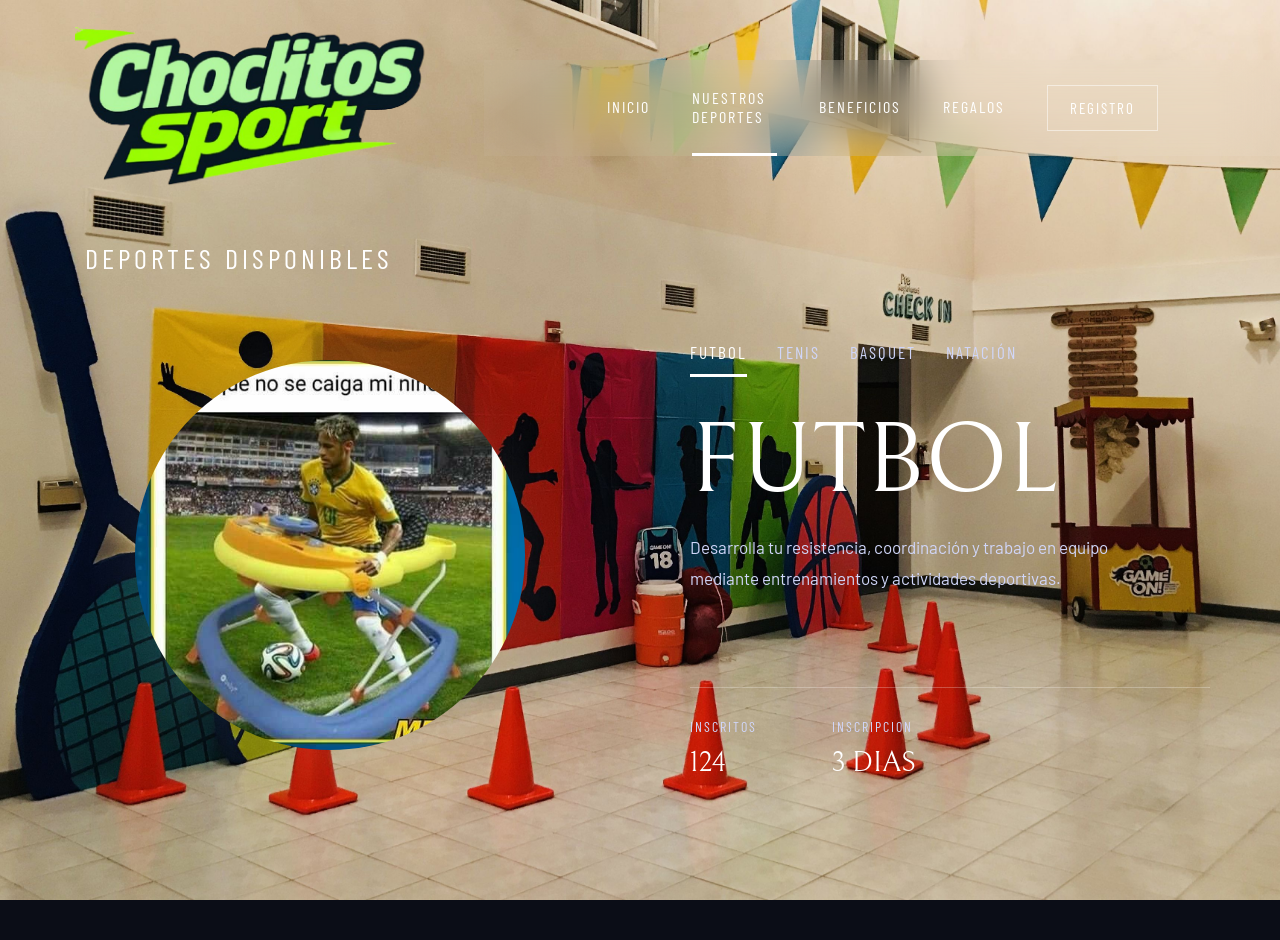
==== index.html @ 915c5e88 "Add files via upload" ====
<!DOCTYPE html>
<html lang="en">
<head>
  <meta charset="UTF-8">
  <meta name="viewport" content="width=device-width, initial-scale=1.0">
  <meta name="description" content="Explore the universe with Space Tourism.">
  <title>Space Tourism | Destination</title>
  <link rel="preconnect" href="https://fonts.googleapis.com">
  <link rel="preconnect" href="https://fonts.gstatic.com" crossorigin>
  <link href="https://fonts.googleapis.com/css2?family=Barlow+Condensed:wght@400;500;600&family=Bellefair&family=Barlow:wght@400;500&display=swap" rel="stylesheet">
  <link rel="stylesheet" href="assets/css/main.css">
</head>

<body class="destination-page">
  <header class="header">
    <a href="home.html" class="logo" aria-label="Space Tourism - Home">
      <img src="assets/images/logo.png" alt="Space Tourism">
    </a>
    <div class="header-line" aria-hidden="true"></div>

    <button class="menu-toggle" id="menuToggle" type="button"
      aria-label="Open navigation" aria-expanded="false" aria-controls="navigation">
      <span></span><span></span><span></span>
    </button>

    <nav class="navigation" id="navigation" aria-label="Main navigation">
      <a href="home.html" data-page="home">   INICIO   </a>
      <a href="index.html" data-page="destination">NUESTROS DEPORTES</a>
      <a href="crew.html" data-page="crew">BENEFICIOS</a>
      <a href="technology.html" data-page="technology">REGALOS</a>
      <button class="subscribe-button" id="openSubscribe" type="button">
    REGISTRO
</button>
    </nav>
  </header>
  <main id="destination">
    <section class="destination-section">
      <h1 class="section-title"><span></span> DEPORTES DISPONIBLES</h1>
      <div class="destination-content">
        <div class="planet-container">
          <img id="planetImage" src="assets/images/planet-moon.jpg"
            alt="Moon" class="planet-image">
        </div>
        <div class="destination-info">
          <nav class="planet-tabs" aria-label="Choose destination">
            <button class="tab active" data-planet="moon" type="button" aria-pressed="true">Futbol</button>
            <button class="tab" data-planet="mars" type="button" aria-pressed="false">Tenis</button>
            <button class="tab" data-planet="europa" type="button" aria-pressed="false">Basquet</button>
            <button class="tab" data-planet="titan" type="button" aria-pressed="false">Natación</button>
          </nav>
          <h2 id="planetName">Futbol</h2>
          <p id="planetDescription" class="description">
            Desarrolla tu resistencia, coordinación y trabajo en equipo mediante entrenamientos y actividades deportivas.
          </p>
          <div class="info-divider"></div>
          <div class="travel-details">
            <div><h3>Inscritos</h3><p id="planetDistance">124</p></div>
            <div><h3>Inscripcion</h3><p id="planetTime">3 Dias</p></div>
          </div>
        </div>
      </div>
    </section>
  </main>
 
<div class="subscribe-overlay" id="subscribeModal"
     aria-hidden="true">

    <div class="subscribe-modal"
         role="dialog"
         aria-modal="true"
         aria-labelledby="subscribeTitle">

        <button class="close-modal"
                id="closeSubscribe"
                type="button"
                aria-label="Cerrar ventana">
            &times;
        </button>

        <div class="subscribe-content">

            <span class="subscribe-label">
                CHOCLITOS SPORT
            </span>

            <h2 id="subscribeTitle">UNETE</h2>

            <p>Suscribete y reciba su regalo.</p>

            <form id="subscribeForm">

                <label for="subscriberEmail">
                    Correo electronico
                </label>

                <input
                    type="email"
                    id="subscriberEmail"
                    name="email"
                    placeholder="choclero@.com"
                    autocomplete="email"
                    required
                >

                <button type="submit" class="submit-subscribe">
                    ACEPTAR
                </button>

                <p id="subscribeMessage"
                   class="subscribe-message"
                   role="status"
                   aria-live="polite">
                </p>

            </form>

            <small>Derechos reservados gaaaaaaa</small>

        </div>
    </div>
</div>
<div class="subscribe-overlay" id="verificationModal"
     aria-hidden="true">

    <div class="subscribe-modal"
         role="dialog"
         aria-modal="true"
         aria-labelledby="verificationTitle">

        <button class="close-modal"
                id="closeVerification"
                type="button"
                aria-label="Cerrar ventana">
            &times;
        </button>

        <div class="subscribe-content">

            <span class="subscribe-label">
                CHOCLITOS SPORT
            </span>

            <h2 id="verificationTitle">
                VERIFICA TU CORREO
            </h2>

            <p>
                Hemos enviado un código de verificación
                a tu dirección de correo electrónico.
            </p>

            <form id="verificationForm">

                <label for="verificationCode">
                    CÓDIGO DE VERIFICACIÓN
                </label>

                <input
                    type="text"
                    id="verificationCode"
                    name="code"
                    placeholder="000000"
                    inputmode="numeric"
                    maxlength="6"
                    pattern="[0-9]{6}"
                    autocomplete="one-time-code"
                    required
                >

                <button type="submit" class="submit-subscribe">
                    VERIFICAR CORREO
                </button>

                <button type="button"
                        id="resendCode"
                        class="submit-subscribe">
                    REENVIAR CÓDIGO
                </button>

                <p id="verificationMessage"
                   class="subscribe-message"
                   role="status"
                   aria-live="polite">
                </p>

            </form>

            <small>
                Tu correo es importante para nosotros.
            </small>

        </div>
    </div>
</div>


</div>
  <script src="assets/js/main.js" defer></script>
</body>
</html>
---- assets/css/main.css ----
@import url("base.css");
@import url("pages.css");
@import url("responsive.css");
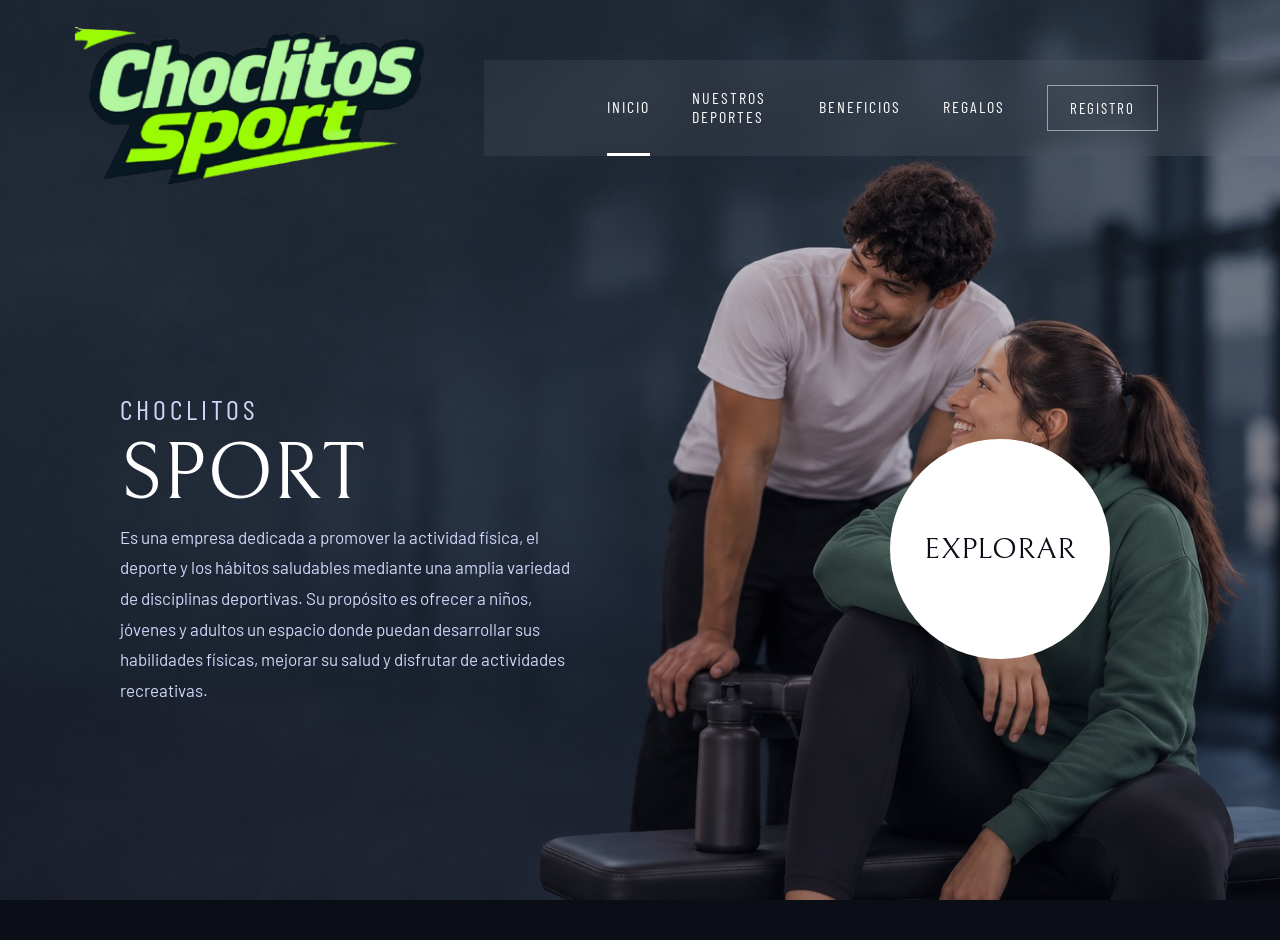
==== commit 15cc4fcd: "Add files via upload" ====
--- a/index.html
+++ b/index.html
@@ -4,17 +4,16 @@
   <meta charset="UTF-8">
   <meta name="viewport" content="width=device-width, initial-scale=1.0">
   <meta name="description" content="Explore the universe with Space Tourism.">
-  <title>Space Tourism | Destination</title>
+  <title>Space Tourism | Home</title>
   <link rel="preconnect" href="https://fonts.googleapis.com">
   <link rel="preconnect" href="https://fonts.gstatic.com" crossorigin>
   <link href="https://fonts.googleapis.com/css2?family=Barlow+Condensed:wght@400;500;600&family=Bellefair&family=Barlow:wght@400;500&display=swap" rel="stylesheet">
   <link rel="stylesheet" href="assets/css/main.css">
 </head>
-
-<body class="destination-page">
+<body class="home-page">
   <header class="header">
-    <a href="home.html" class="logo" aria-label="Space Tourism - Home">
-      <img src="assets/images/logo.png" alt="Space Tourism">
+    <a href="index.html" class="logo" aria-label="Space Tourism - Home">
+      <img src="assets/images/logo-choclitos-sport.png" alt="Space Tourism">
     </a>
     <div class="header-line" aria-hidden="true"></div>
 
@@ -24,44 +23,27 @@
     </button>
 
     <nav class="navigation" id="navigation" aria-label="Main navigation">
-      <a href="home.html" data-page="home">   INICIO   </a>
-      <a href="index.html" data-page="destination">NUESTROS DEPORTES</a>
-      <a href="crew.html" data-page="crew">BENEFICIOS</a>
-      <a href="technology.html" data-page="technology">REGALOS</a>
+      <a href="index.html" data-page="home">   INICIO   </a>
+      <a href="deportes.html" data-page="destination">NUESTROS DEPORTES</a>
+      <a href="beneficios.html" data-page="crew">BENEFICIOS</a>
+      <a href="regalos.html" data-page="technology">REGALOS</a>
       <button class="subscribe-button" id="openSubscribe" type="button">
     REGISTRO
 </button>
     </nav>
   </header>
-  <main id="destination">
-    <section class="destination-section">
-      <h1 class="section-title"><span></span> DEPORTES DISPONIBLES</h1>
-      <div class="destination-content">
-        <div class="planet-container">
-          <img id="planetImage" src="assets/images/planet-moon.jpg"
-            alt="Moon" class="planet-image">
-        </div>
-        <div class="destination-info">
-          <nav class="planet-tabs" aria-label="Choose destination">
-            <button class="tab active" data-planet="moon" type="button" aria-pressed="true">Futbol</button>
-            <button class="tab" data-planet="mars" type="button" aria-pressed="false">Tenis</button>
-            <button class="tab" data-planet="europa" type="button" aria-pressed="false">Basquet</button>
-            <button class="tab" data-planet="titan" type="button" aria-pressed="false">Natación</button>
-          </nav>
-          <h2 id="planetName">Futbol</h2>
-          <p id="planetDescription" class="description">
-            Desarrolla tu resistencia, coordinación y trabajo en equipo mediante entrenamientos y actividades deportivas.
-          </p>
-          <div class="info-divider"></div>
-          <div class="travel-details">
-            <div><h3>Inscritos</h3><p id="planetDistance">124</p></div>
-            <div><h3>Inscripcion</h3><p id="planetTime">3 Dias</p></div>
-          </div>
-        </div>
-      </div>
+  <main class="home-content">
+    <section class="home-text">
+      <h2>CHOCLITOS </h2>
+      <h1>SPORT</h1>
+      <p>
+        Es una empresa dedicada a promover la actividad física, el deporte y los hábitos saludables mediante una amplia variedad de disciplinas deportivas. Su propósito es ofrecer a niños, jóvenes y adultos un espacio donde puedan desarrollar sus habilidades físicas, mejorar su salud y disfrutar de actividades recreativas.
+      </p>
+    </section>
+    <section class="explore-container">
+      <a href="deportes.html" class="explore-button">Explorar</a>
     </section>
   </main>
- 
 <div class="subscribe-overlay" id="subscribeModal"
      aria-hidden="true">
 
@@ -119,6 +101,7 @@
         </div>
     </div>
 </div>
+
 <div class="subscribe-overlay" id="verificationModal"
      aria-hidden="true">
 
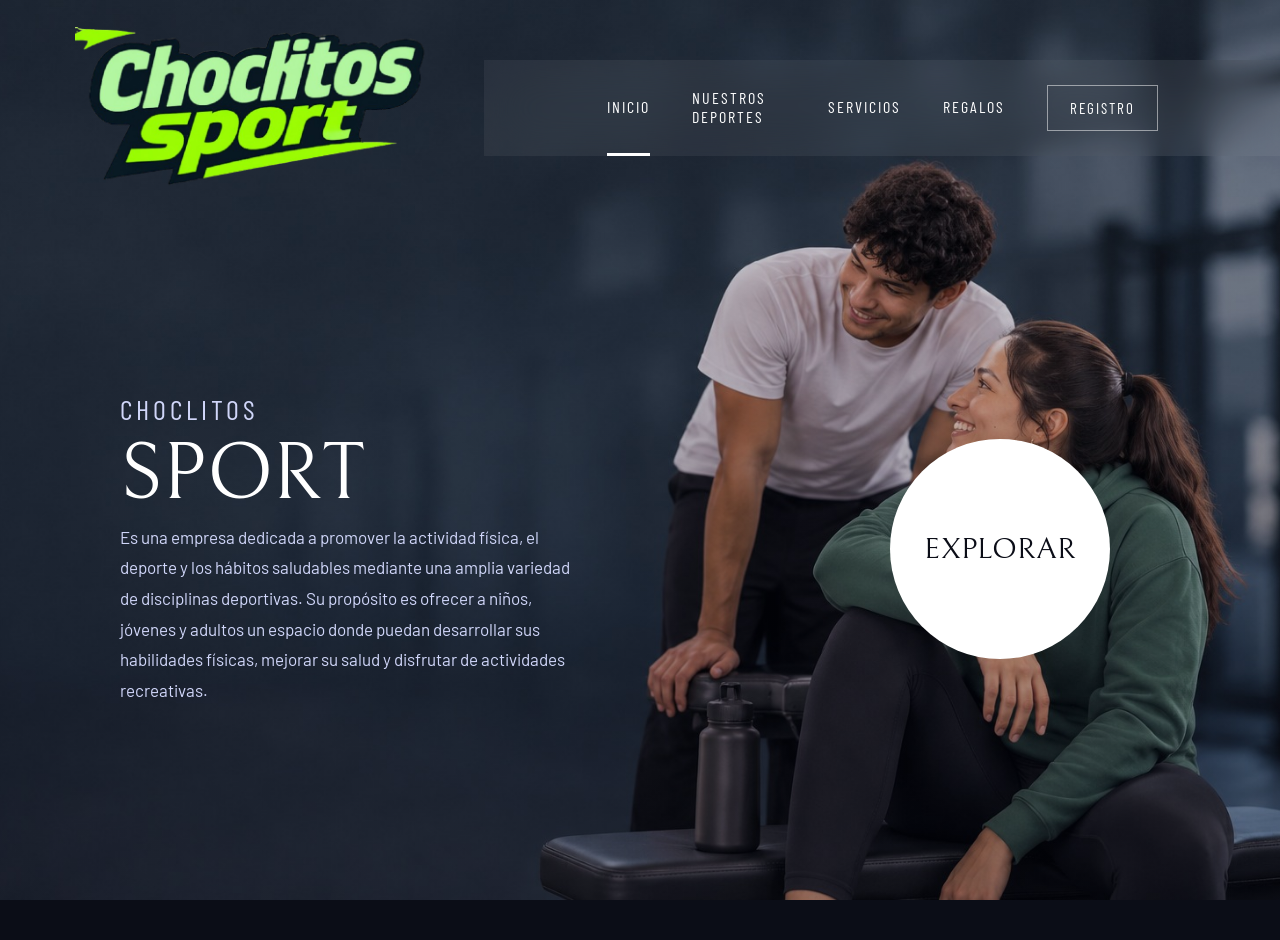
==== commit b0ef4afc: "Update index.html" ====
--- a/index.html
+++ b/index.html
@@ -25,7 +25,7 @@
     <nav class="navigation" id="navigation" aria-label="Main navigation">
       <a href="index.html" data-page="home">   INICIO   </a>
       <a href="deportes.html" data-page="destination">NUESTROS DEPORTES</a>
-      <a href="beneficios.html" data-page="crew">BENEFICIOS</a>
+      <a href="beneficios.html" data-page="crew">SERVICIOS</a>
       <a href="regalos.html" data-page="technology">REGALOS</a>
       <button class="subscribe-button" id="openSubscribe" type="button">
     REGISTRO
